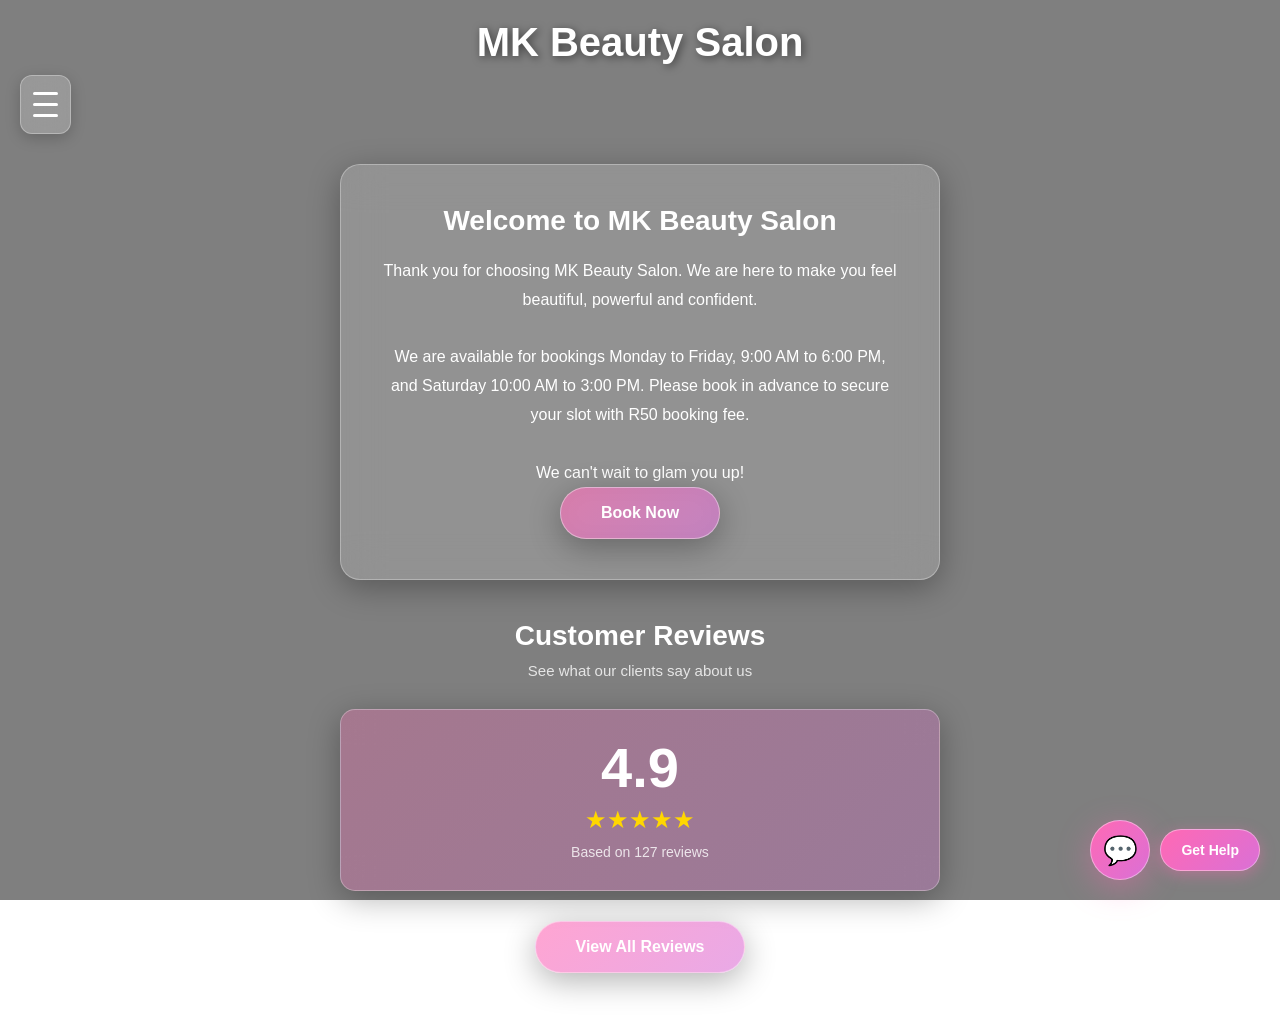
==== index.html @ f6b75de0 "Add MK Beauty Salon site files Co-Authored-By: Devin AI <158243242+devin-ai-integration[bot]@users.n" ====
<!DOCTYPE html>
<html lang="en">
<head>
    <meta charset="UTF-8">
    <title>MK Beauty Salon - Home</title>
    <meta name="viewport" content="width=device-width, initial-scale=1.0">
    <style>
        * {
            margin: 0;
            padding: 0;
            box-sizing: border-box;
        }
        body {
            font-family: 'Segoe UI', Tahoma, Geneva, Verdana, sans-serif;
            background: url('background.jpg') center center fixed no-repeat;
            background-size: cover;
            min-height: 100vh;
            padding: 20px;
            position: relative;
        }
        
        body::before {
            content: '';
            position: fixed;
            top: 0;
            left: 0;
            width: 100%;
            height: 100%;
            background: rgba(0, 0, 0, 0.5);
            z-index: -1;
        }
        
        header {
            text-align: center;
            margin-bottom: 30px;
        }
        
        h1 {
            color: #fff;
            font-size: 2.5em;
            margin-bottom: 10px;
            text-shadow: 2px 2px 8px rgba(0,0,0,0.5);
        }
        
        /* Glassy Navigation */
        nav {
            background: rgba(255, 255, 255, 0.2);
            backdrop-filter: blur(15px);
            padding: 15px 30px;
            border-radius: 50px;
            box-shadow: 0 8px 32px rgba(0,0,0,0.3);
            display: inline-block;
            margin-top: 20px;
            border: 1px solid rgba(255, 255, 255, 0.3);
        }
        
        nav a {
            color: #fff;
            text-decoration: none;
            padding: 10px 20px;
            font-weight: 600;
            transition: all 0.3s;
            border-radius: 25px;
        }
        
        nav a:hover {
            background: rgba(214, 83, 160, 0.3);
            color: #fff;
        }
        
        nav a.active {
            background: linear-gradient(135deg, #ff69b4, #da70d6);
            color: white;
        }
        
        /* Glassy Button Effect */
        .glass-button {
            background: rgba(255, 255, 255, 0.2);
            backdrop-filter: blur(15px);
            border: 1px solid rgba(255, 255, 255, 0.4);
            color: white;
            padding: 16px 40px;
            border-radius: 30px;
            font-weight: bold;
            font-size: 16px;
            cursor: pointer;
            transition: all 0.3s;
            box-shadow: 0 8px 32px rgba(0, 0, 0, 0.3);
        }
        
        .glass-button:hover {
            background: rgba(255, 255, 255, 0.3);
            border-color: rgba(255, 255, 255, 0.6);
            transform: translateY(-3px);
            box-shadow: 0 12px 40px rgba(0, 0, 0, 0.4);
        }
        
        .glass-button-primary {
            background: linear-gradient(135deg, rgba(255, 105, 180, 0.6), rgba(218, 112, 214, 0.6));
            backdrop-filter: blur(15px);
            border: 1px solid rgba(255, 255, 255, 0.4);
        }
        
        .glass-button-primary:hover {
            background: linear-gradient(135deg, #ff69b4, #da70d6);
        }
        
        /* Glass Card */
        .glass-card {
            background: rgba(255, 255, 255, 0.15);
            backdrop-filter: blur(20px);
            border: 1px solid rgba(255, 255, 255, 0.3);
            border-radius: 20px;
            box-shadow: 0 8px 32px rgba(0, 0, 0, 0.3);
            padding: 40px;
        }
        
        /* Hamburger Menu - Always Visible */
        .hamburger {
            display: flex;
            flex-direction: column;
            cursor: pointer;
            padding: 12px;
            background: rgba(255, 255, 255, 0.2);
            backdrop-filter: blur(15px);
            border-radius: 12px;
            border: 1px solid rgba(255, 255, 255, 0.3);
            box-shadow: 0 4px 15px rgba(0, 0, 0, 0.2);
            transition: all 0.3s;
        }
        
        .hamburger:hover {
            background: rgba(255, 255, 255, 0.3);
        }
        
        .hamburger span {
            width: 25px;
            height: 3px;
            background: #fff;
            margin: 4px 0;
            border-radius: 2px;
            transition: 0.3s;
        }
        
        /* X Close Button - Always Visible */
        .close-btn {
            display: flex;
            align-items: center;
            justify-content: center;
            width: 45px;
            height: 45px;
            background: rgba(255, 255, 255, 0.2);
            backdrop-filter: blur(15px);
            border-radius: 12px;
            border: 1px solid rgba(255, 255, 255, 0.3);
            box-shadow: 0 4px 15px rgba(0, 0, 0, 0.2);
            cursor: pointer;
            transition: all 0.3s;
            font-size: 24px;
            color: #fff;
            font-weight: bold;
            text-decoration: none;
        }
        
        .close-btn:hover {
            background: rgba(255, 105, 180, 0.4);
            border-color: rgba(255, 105, 180, 0.5);
            transform: scale(1.1);
        }
        
        .mobile-menu {
            display: none;
            position: fixed;
            top: 0;
            left: 0;
            width: 100%;
            height: 100%;
            background: rgba(0, 0, 0, 0.95);
            backdrop-filter: blur(20px);
            z-index: 1000;
            flex-direction: column;
            justify-content: center;
            align-items: center;
            padding: 20px;
        }
        
        .mobile-menu a {
            color: #fff;
            text-decoration: none;
            font-size: 24px;
            margin: 20px 0;
            padding: 15px 40px;
            border-radius: 15px;
            transition: 0.3s;
        }
        
        .mobile-menu a:hover {
            background: rgba(255, 105, 180, 0.3);
        }
        
        .mobile-menu a.active {
            background: linear-gradient(135deg, #ff69b4, #da70d6);
        }
        
        .close-menu {
            position: absolute;
            top: 30px;
            right: 30px;
            font-size: 40px;
            color: #fff;
            cursor: pointer;
        }
        
        @keyframes fadeIn {
            from { opacity: 0; transform: translateY(-20px); }
            to { opacity: 1; transform: translateY(0); }
        }
        
        .fade-in {
            animation: fadeIn 0.8s ease-out;
        }
        
        /* Form Styles - No White Background */
        input, select, textarea {
            background: rgba(255, 255, 255, 0.15);
            backdrop-filter: blur(15px);
            border: 1px solid rgba(255, 255, 255, 0.3);
            color: #fff;
            padding: 14px;
            border-radius: 12px;
            font-size: 15px;
            width: 100%;
            box-sizing: border-box;
            transition: all 0.3s;
        }
        
        input:focus, select:focus, textarea:focus {
            outline: none;
            border-color: #ff69b4;
            background: rgba(255, 255, 255, 0.25);
        }
        
        input::placeholder, textarea::placeholder {
            color: rgba(255, 255, 255, 0.6);
        }
        
        select option {
            background: #333;
            color: #fff;
        }
        
        label {
            color: #fff;
            font-weight: 600;
            font-size: 14px;
            display: block;
            margin-bottom: 8px;
        }
        
        .warning-text {
            color: #ff6b6b;
            font-weight: 600;
            font-size: 14px;
            background: rgba(255, 107, 107, 0.2);
            backdrop-filter: blur(10px);
            padding: 12px;
            border-radius: 10px;
            border: 1px solid rgba(255, 107, 107, 0.4);
            text-align: center;
        }
    </style>
</head>
<body>

<header>
    <h1>MK Beauty Salon</h1>
    <div style="display:flex; gap:10px; align-items:center; margin-left:auto;">
        <div class="hamburger" onclick="toggleMenu()">
            <span></span>
            <span></span>
            <span></span>
        </div>
    </div>
</header>

<!-- Mobile Menu -->
<div class="mobile-menu" id="mobileMenu">
    <span class="close-menu" onclick="window.location.href='index.html'">&times;</span>
    <a href="index.html" class="active">Home</a>
    <a href="services.html">Services</a>
    <a href="Contact Us.html">Contact</a>
    <a href="About.html">About</a>
    <a href="reviews.html">Reviews</a>
    <a href="#" onclick="toggleMenu(); document.getElementById('chatToggle').click();">Get Help</a>
</div>

<script>
function toggleMenu() {
    const menu = document.getElementById('mobileMenu');
    menu.style.display = menu.style.display === 'flex' ? 'none' : 'flex';
}
</script>

<!-- Welcome Section -->
<div class="glass-card fade-in" style="max-width:600px; margin: 20px auto; text-align:center;">

<h3 style="color:#fff; margin-top:0; font-size: 28px; margin-bottom: 20px;">Welcome to MK Beauty Salon</h3>

<p style="color:#fff; line-height:1.8; font-size:16px;">
Thank you for choosing MK Beauty Salon. We are here to make you feel beautiful, powerful and confident.
<br><br>
We are available for bookings Monday to Friday, 9:00 AM to 6:00 PM, and Saturday 10:00 AM to 3:00 PM. Please book in advance to secure your slot with R50 booking fee.
<br><br>
We can't wait to glam you up!
</p>

<button id="bookBtn" onclick="document.getElementById('bookingSection').style.display='block'; document.getElementById('bookBtn').style.display='none';" class="glass-button glass-button-primary">
    Book Now
</button>

</div>

<!-- Booking Section -->
<div id="bookingSection" style="display:none; max-width:600px; margin: 20px auto;">

<div class="glass-card fade-in">

<h3 style="color:#fff; text-align:center; margin-top:0; font-size: 26px; margin-bottom: 25px;">Booking Form</h3>

<form id="bookingForm">

<label>Your Name:</label>
<input type="text" id="name" required placeholder="Enter your name">

<label>Service:</label>
<select id="service" required>
  <option value="">-- Choose Service --</option>
  <option>Acrylic Small R130</option>
  <option>Acrylic Medium R170</option>
  <option>Acrylic Long R220</option>
  <option>Gel Small R90</option>
  <option>Gel Medium R140</option>
  <option>Gel Large R180</option>
  <option>Eyelashes R150</option>
  <option>Installation Basic R180</option>
  <option>Installation Styled R230</option>
  <option>Makeup Natural R170</option>
  <option>Makeup Full Glam R220</option>
</select>

<label>Date:</label>
<input type="date" id="date" required>

<label>Time:</label>
<input type="time" id="time" required>

<button type="submit" class="glass-button glass-button-primary" style="width:100%; margin-top:20px;">
    Send to WhatsApp
</button>

</form>

<div class="warning-text" style="margin-top:20px; color:#fff; background:rgba(255, 255, 255, 0.2); border-color:rgba(255, 255, 255, 0.4);">
    IMPORTANT: R50 booking fee required to secure your slot. This fee is NON-REFUNDABLE.
</div>

</div>

</div>

<!-- Reviews Section - Outside Card -->
<div style="max-width:600px; margin: 40px auto; text-align:center;">

<h3 style="color:#fff; font-size: 28px; margin-bottom: 10px;">Customer Reviews</h3>
<p style="text-align:center; color:rgba(255,255,255,0.8); margin-bottom:30px; font-size:15px;">See what our clients say about us</p>

<!-- Rating Summary -->
<div style="background: linear-gradient(135deg, rgba(255, 105, 180, 0.3), rgba(218, 112, 214, 0.3)); backdrop-filter: blur(15px); padding:30px; border-radius:15px; margin-bottom:30px; border: 1px solid rgba(255, 255, 255, 0.3); box-shadow: 0 8px 32px rgba(0, 0, 0, 0.3);">
<div style="font-size:56px; font-weight:bold; color:#fff; line-height:1;">4.9</div>
<div style="color:#ffd700; font-size:24px; margin-top:10px;">★★★★★</div>
<div style="color:rgba(255,255,255,0.8); font-size:14px; margin-top:10px;">Based on 127 reviews</div>
</div>

<a href="reviews.html" class="glass-button glass-button-primary" style="display:inline-block; text-decoration:none;">
    View All Reviews
</a>

</div>

<script>
document.getElementById('bookingForm').addEventListener('submit', function(e){
  e.preventDefault();
  
  var name = document.getElementById('name').value;
  var service = document.getElementById('service').value;
  var date = document.getElementById('date').value;
  var time = document.getElementById('time').value;
  var msg = "Hello MK Beauty Salon!%0A%0AMy name is: " + name + "%0AService: " + service + "%0ADate: " + date + "%0ATime: " + time + "%0A%0APlease send banking details for R50 booking fee.";
  alert ("Thank you " + name + " for booking with MK Beauty Salon! We will contact you shortly to confirm your appointment.");
  window.open("https://wa.me/27661007863?text=" + msg, '_blank');
  
});
</script>

<!-- Chatbot Widget -->
<div id="chatbotWidget"></div>
<script>
  document.getElementById('chatbotWidget').innerHTML = `
    <link rel="stylesheet" href="chatbot-styles.css">
    <div class="chat-widget-container">
      <button class="chat-toggle-button" id="chatToggle" title="Chat with Xberry">💬</button>
      <span class="get-help-text" onclick="document.getElementById('chatToggle').click()">Get Help</span>
      <div class="chat-container" id="chatContainer">
        <div class="chat-header">
          <h1>Xberry</h1>
          <p>Your MK Beauty Salon Assistant</p>
        </div>
        <div class="chat-messages" id="chatMessages">
          <div class="message bot-message">
            <p>Hi! I'm Xberry, your MK Beauty Salon assistant. Ask me about our services, prices, or opening hours!</p>
          </div>
        </div>
        <div class="chat-input-container">
          <input type="text" id="userInput" placeholder="Ask me anything..." class="chat-input">
          <button id="sendButton" class="send-button">Send</button>
        </div>
      </div>
    </div>
  `;
</script>
<script src="chatbot-script.js"></script>
<script>
  document.getElementById('chatToggle').addEventListener('click', function() {
    const chatContainer = document.getElementById('chatContainer');
    chatContainer.style.display = chatContainer.style.display === 'none' ? 'flex' : 'none';
  });
</script>

</body>
</html>
---- chatbot-styles.css ----
* {
    margin: 0;
    padding: 0;
    box-sizing: border-box;
}

.chat-widget-container {
    position: fixed;
    bottom: 20px;
    right: 20px;
    z-index: 9999;
    display: flex;
    align-items: center;
    gap: 10px;
}

.chat-toggle-button {
    width: 60px;
    height: 60px;
    border-radius: 50%;
    background: linear-gradient(135deg, #ff69b4, #da70d6);
    border: 1px solid rgba(255, 255, 255, 0.4);
    cursor: pointer;
    box-shadow: 0 8px 32px rgba(255, 105, 180, 0.4);
    display: flex;
    align-items: center;
    justify-content: center;
    font-size: 28px;
    transition: transform 0.3s, box-shadow 0.3s;
}

.chat-toggle-button:hover {
    transform: translateY(-3px);
    background: linear-gradient(135deg, #ff85c4, #e086d9);
    box-shadow: 0 12px 40px rgba(255, 105, 180, 0.6);
}

.get-help-text {
    background: linear-gradient(135deg, #ff69b4, #da70d6);
    backdrop-filter: blur(15px);
    border: 1px solid rgba(255, 255, 255, 0.4);
    color: #fff;
    padding: 12px 20px;
    border-radius: 25px;
    font-weight: 600;
    font-size: 14px;
    cursor: pointer;
    transition: transform 0.3s, box-shadow 0.3s;
    white-space: nowrap;
    box-shadow: 0 4px 15px rgba(255, 105, 180, 0.4);
}

.get-help-text:hover {
    transform: translateY(-2px);
    background: linear-gradient(135deg, #ff85c4, #e086d9);
    box-shadow: 0 6px 20px rgba(255, 105, 180, 0.6);
}

.chat-container {
    background: rgba(255, 255, 255, 0.15);
    backdrop-filter: blur(20px);
    border-radius: 20px;
    box-shadow: 0 8px 32px rgba(0, 0, 0, 0.3);
    width: 350px;
    height: 500px;
    display: flex;
    flex-direction: column;
    overflow: hidden;
    position: absolute;
    bottom: 80px;
    right: 0;
    display: none;
    border: 1px solid rgba(255, 255, 255, 0.3);
}

.chat-header {
    background: linear-gradient(135deg, #ff69b4, #da70d6);
    backdrop-filter: blur(15px);
    color: white;
    padding: 20px;
    text-align: center;
    border-bottom: 1px solid rgba(255, 255, 255, 0.2);
}

.chat-header h1 {
    font-size: 20px;
    margin-bottom: 5px;
}

.chat-header p {
    font-size: 12px;
    opacity: 0.9;
}

.chat-messages {
    flex: 1;
    padding: 20px;
    overflow-y: auto;
    display: flex;
    flex-direction: column;
    gap: 15px;
    background: rgba(0, 0, 0, 0.2);
}

.message {
    max-width: 80%;
    padding: 12px 16px;
    border-radius: 18px;
    line-height: 1.5;
    word-wrap: break-word;
    font-size: 14px;
}

.bot-message {
    background: rgba(255, 255, 255, 0.15);
    backdrop-filter: blur(10px);
    color: #fff;
    align-self: flex-start;
    border-bottom-left-radius: 4px;
    border: 1px solid rgba(255, 255, 255, 0.2);
}

.user-message {
    background: linear-gradient(135deg, #ff69b4, #da70d6);
    color: white;
    align-self: flex-end;
    border-bottom-right-radius: 4px;
    font-weight: 600;
}

.chat-input-container {
    padding: 20px;
    background: rgba(255, 255, 255, 0.1);
    backdrop-filter: blur(15px);
    border-top: 1px solid rgba(255, 255, 255, 0.2);
    display: flex;
    gap: 10px;
}

.chat-input {
    flex: 1;
    padding: 12px 20px;
    border: 1px solid rgba(255, 255, 255, 0.3);
    border-radius: 25px;
    font-size: 14px;
    outline: none;
    transition: border-color 0.3s;
    background: rgba(255, 255, 255, 0.1);
    color: #fff;
    backdrop-filter: blur(10px);
}

.chat-input:focus {
    border-color: #ff69b4;
    background: rgba(255, 255, 255, 0.15);
}

.chat-input::placeholder {
    color: rgba(255, 255, 255, 0.5);
}

.send-button {
    padding: 12px 30px;
    background: linear-gradient(135deg, #ff69b4, #da70d6);
    color: white;
    border: none;
    border-radius: 25px;
    font-size: 14px;
    font-weight: 600;
    cursor: pointer;
    transition: transform 0.2s, box-shadow 0.2s;
}

.send-button:hover {
    transform: translateY(-2px);
    box-shadow: 0 6px 20px rgba(255, 105, 180, 0.4);
}

/* Quick Reply Buttons */
.quick-replies {
    display: flex;
    flex-wrap: wrap;
    gap: 8px;
    margin-top: 10px;
}

.quick-reply-btn {
    background: rgba(255, 255, 255, 0.15);
    backdrop-filter: blur(10px);
    border: 1px solid rgba(255, 255, 255, 0.3);
    color: #fff;
    padding: 8px 16px;
    border-radius: 20px;
    cursor: pointer;
    font-size: 13px;
    font-weight: 500;
    transition: transform 0.2s, box-shadow 0.2s;
}

.quick-reply-btn:hover {
    transform: translateY(-2px);
    background: rgba(255, 255, 255, 0.25);
    border-color: rgba(255, 255, 255, 0.5);
    box-shadow: 0 4px 12px rgba(0, 0, 0, 0.3);
}

/* Yes/No Buttons for Agent Handoff */
.agent-buttons {
    display: flex;
    gap: 10px;
    margin-top: 10px;
}

.agent-btn {
    flex: 1;
    padding: 10px 20px;
    border-radius: 20px;
    border: 1px solid rgba(255, 255, 255, 0.3);
    cursor: pointer;
    font-size: 14px;
    font-weight: 600;
    transition: all 0.3s;
    backdrop-filter: blur(10px);
    background: rgba(255, 255, 255, 0.15);
    color: #fff;
}

.agent-btn-yes {
    background: linear-gradient(135deg, #ff69b4, #da70d6);
    border: none;
}

.agent-btn:hover {
    transform: translateY(-2px);
    box-shadow: 0 6px 20px rgba(0, 0, 0, 0.3);
}

/* Scrollbar styling */
.chat-messages::-webkit-scrollbar {
    width: 6px;
}

.chat-messages::-webkit-scrollbar-track {
    background: rgba(0, 0, 0, 0.3);
}

.chat-messages::-webkit-scrollbar-thumb {
    background: rgba(255, 255, 255, 0.3);
    border-radius: 3px;
}

.chat-messages::-webkit-scrollbar-thumb:hover {
    background: rgba(255, 255, 255, 0.5);
}
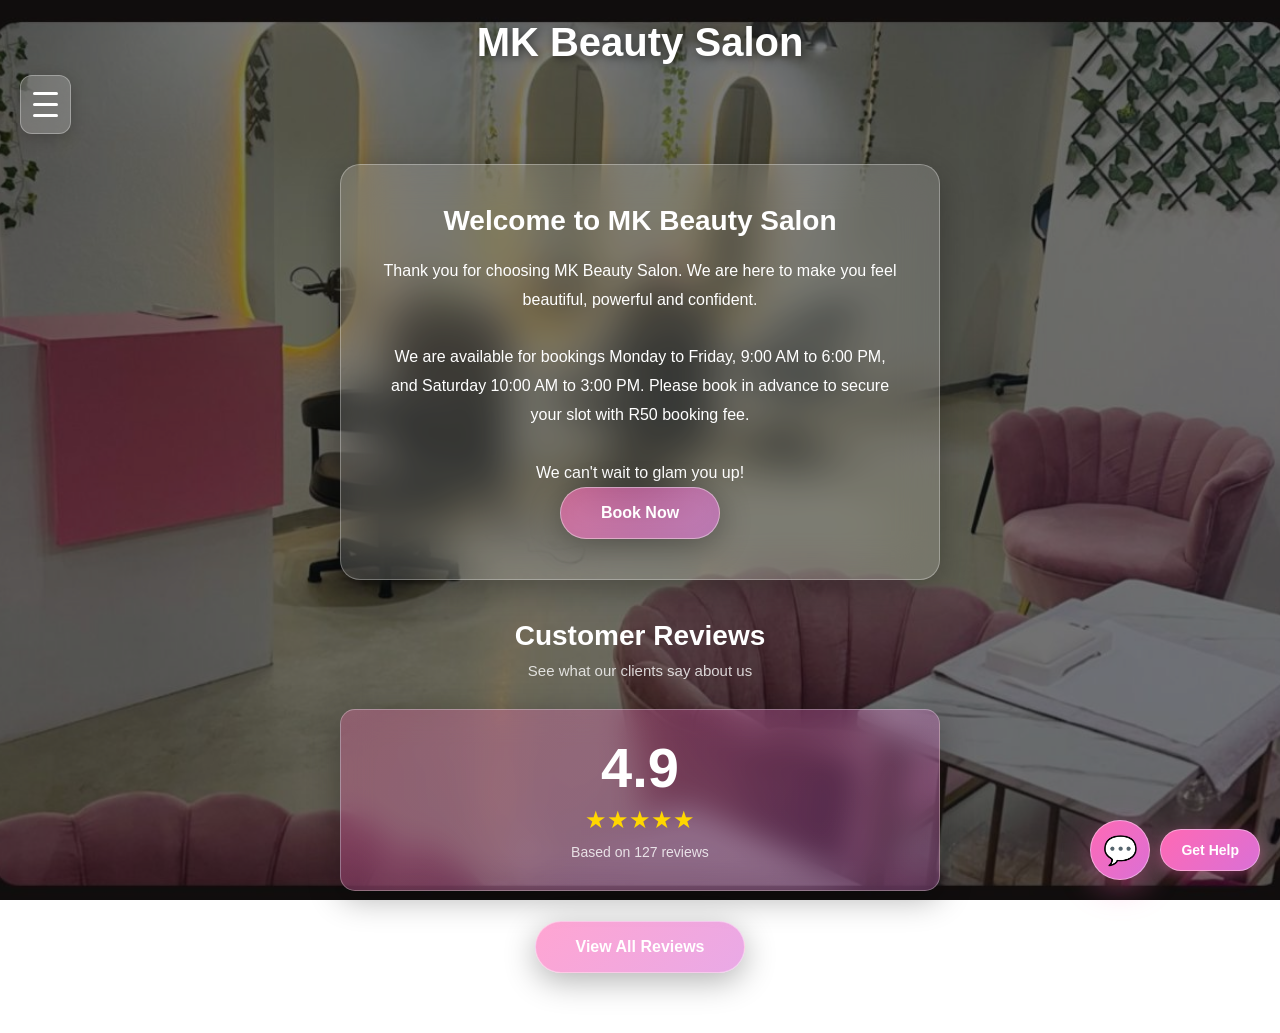
==== commit 9aff3b14: "Add files via upload" ====
--- a/index.html
+++ b/index.html
@@ -171,26 +171,26 @@
         .mobile-menu {
             display: none;
             position: fixed;
-            top: 0;
-            left: 0;
-            width: 100%;
-            height: 100%;
-            background: rgba(0, 0, 0, 0.95);
+            top: 90px;
+            left: 20px;
+            min-width: 200px;
+            background: rgba(0, 0, 0, 0.9);
             backdrop-filter: blur(20px);
             z-index: 1000;
             flex-direction: column;
-            justify-content: center;
-            align-items: center;
-            padding: 20px;
+            padding: 40px 10px 12px 10px;
+            border-radius: 15px;
+            border: 1px solid rgba(255, 255, 255, 0.2);
+            box-shadow: 0 8px 32px rgba(0,0,0,0.4);
         }
         
         .mobile-menu a {
             color: #fff;
             text-decoration: none;
-            font-size: 24px;
-            margin: 20px 0;
-            padding: 15px 40px;
-            border-radius: 15px;
+            font-size: 15px;
+            margin: 3px 0;
+            padding: 10px 15px;
+            border-radius: 10px;
             transition: 0.3s;
         }
         
@@ -204,9 +204,9 @@
         
         .close-menu {
             position: absolute;
-            top: 30px;
-            right: 30px;
-            font-size: 40px;
+            top: 8px;
+            right: 12px;
+            font-size: 22px;
             color: #fff;
             cursor: pointer;
         }
@@ -274,7 +274,7 @@
 
 <header>
     <h1>MK Beauty Salon</h1>
-    <div style="display:flex; gap:10px; align-items:center; margin-left:auto;">
+    <div style="display:flex; align-items:center;">
         <div class="hamburger" onclick="toggleMenu()">
             <span></span>
             <span></span>
@@ -285,7 +285,7 @@
 
 <!-- Mobile Menu -->
 <div class="mobile-menu" id="mobileMenu">
-    <span class="close-menu" onclick="window.location.href='index.html'">&times;</span>
+    <span class="close-menu" onclick="toggleMenu()">&times;</span>
     <a href="index.html" class="active">Home</a>
     <a href="services.html">Services</a>
     <a href="Contact Us.html">Contact</a>
@@ -314,7 +314,7 @@
 We can't wait to glam you up!
 </p>
 
-<button id="bookBtn" onclick="document.getElementById('bookingSection').style.display='block'; document.getElementById('bookBtn').style.display='none';" class="glass-button glass-button-primary">
+<button id="bookBtn" onclick="openBooking()" class="glass-button glass-button-primary">
     Book Now
 </button>
 
@@ -325,7 +325,11 @@
 
 <div class="glass-card fade-in">
 
-<h3 style="color:#fff; text-align:center; margin-top:0; font-size: 26px; margin-bottom: 25px;">Booking Form</h3>
+<div style="display:flex; align-items:center; margin-top:0; margin-bottom: 25px;">
+  <span style="width:45px;"></span>
+  <h3 style="color:#fff; text-align:center; flex:1; font-size: 26px; margin:0;">Booking Form</h3>
+  <button type="button" class="close-btn" onclick="closeBooking()" title="Close form">&times;</button>
+</div>
 
 <form id="bookingForm">
 
@@ -369,7 +373,7 @@
 </div>
 
 <!-- Reviews Section - Outside Card -->
-<div style="max-width:600px; margin: 40px auto; text-align:center;">
+<div id="homeReviews" style="max-width:600px; margin: 40px auto; text-align:center;">
 
 <h3 style="color:#fff; font-size: 28px; margin-bottom: 10px;">Customer Reviews</h3>
 <p style="text-align:center; color:rgba(255,255,255,0.8); margin-bottom:30px; font-size:15px;">See what our clients say about us</p>
@@ -388,6 +392,19 @@
 </div>
 
 <script>
+function openBooking() {
+  document.getElementById('homeReviews').style.display = 'none';
+  document.getElementById('bookBtn').style.display = 'none';
+  document.getElementById('bookingSection').style.display = 'block';
+  document.getElementById('bookingSection').scrollIntoView({ behavior: 'smooth' });
+}
+
+function closeBooking() {
+  document.getElementById('bookingSection').style.display = 'none';
+  document.getElementById('bookBtn').style.display = 'inline-block';
+  document.getElementById('homeReviews').style.display = 'block';
+}
+
 document.getElementById('bookingForm').addEventListener('submit', function(e){
   e.preventDefault();
   
@@ -412,6 +429,7 @@
       <span class="get-help-text" onclick="document.getElementById('chatToggle').click()">Get Help</span>
       <div class="chat-container" id="chatContainer">
         <div class="chat-header">
+          <button class="chat-close" onclick="toggleChat()">&times;</button>
           <h1>Xberry</h1>
           <p>Your MK Beauty Salon Assistant</p>
         </div>
@@ -430,10 +448,14 @@
 </script>
 <script src="chatbot-script.js"></script>
 <script>
-  document.getElementById('chatToggle').addEventListener('click', function() {
+  function toggleChat() {
     const chatContainer = document.getElementById('chatContainer');
-    chatContainer.style.display = chatContainer.style.display === 'none' ? 'flex' : 'none';
-  });
+    const open = chatContainer.style.display !== 'flex';
+    chatContainer.style.display = open ? 'flex' : 'none';
+    document.getElementById('chatToggle').style.display = open ? 'none' : 'flex';
+    document.querySelector('.get-help-text').style.display = open ? 'none' : 'block';
+  }
+  document.getElementById('chatToggle').addEventListener('click', toggleChat);
 </script>
 
 </body>
--- a/chatbot-styles.css
+++ b/chatbot-styles.css
@@ -80,6 +80,31 @@
     padding: 20px;
     text-align: center;
     border-bottom: 1px solid rgba(255, 255, 255, 0.2);
+    position: relative;
+}
+
+.chat-close {
+    position: absolute;
+    top: 10px;
+    left: 10px;
+    width: 32px;
+    height: 32px;
+    border-radius: 10px;
+    border: 1px solid rgba(255, 255, 255, 0.4);
+    background: rgba(255, 255, 255, 0.2);
+    color: #fff;
+    font-size: 20px;
+    font-weight: bold;
+    cursor: pointer;
+    display: flex;
+    align-items: center;
+    justify-content: center;
+    transition: all 0.3s;
+}
+
+.chat-close:hover {
+    background: rgba(255, 255, 255, 0.4);
+    transform: scale(1.1);
 }
 
 .chat-header h1 {
